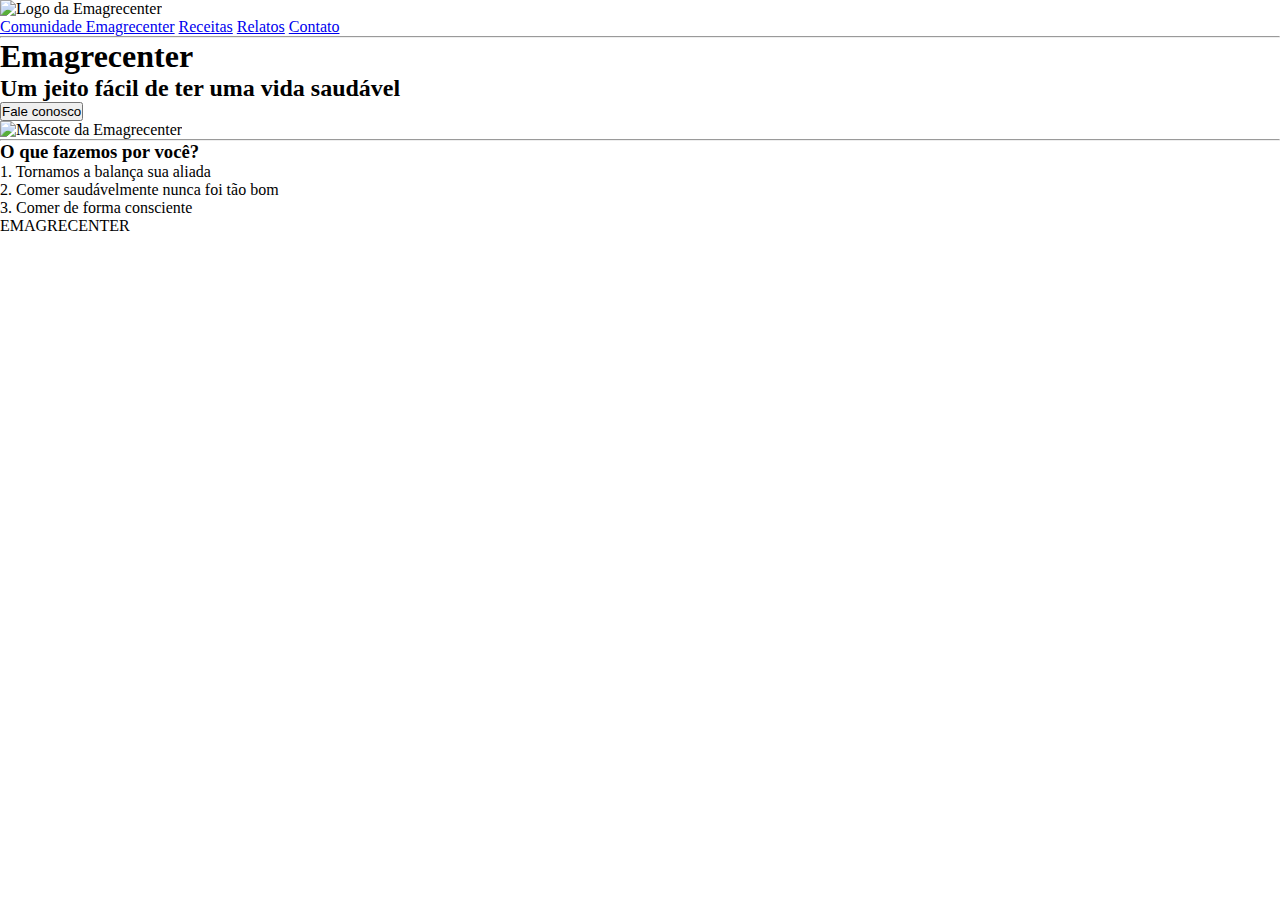
==== SITE - EMAGRECENTER/index.html @ cc0f8dbb "MUCH CHANGES" ====
<!DOCTYPE html>
<html lang="pt-br">
<head>
    <meta charset="UTF-8">
    <meta name="viewport" content="width=device-width, initial-scale=1.0">
    <meta name="description" content="Landing Page teste para habilidades">
    <link rel="stylesheet" href="style.css">
    <title>Emagrecenter - Landing Page</title>
</head>
<body>
    <header>
        <img class="header-img" src="" alt="Logo da Emagrecenter"/>
        <nav class="header-content">
            <a href="#">Comunidade Emagrecenter</a>
            <a href="#">Receitas</a>
            <a href="#">Relatos</a>
            <a href="#">Contato</a>
            <hr>
        </nav> <!--header-content-->
    </header>
    <main>
        <section class="main-section-one">
            <div class="main-content-one">
                <h1>Emagrecenter</h1>
                <h2>Um jeito fácil de ter uma vida saudável</h2>
                <a href="contact.html"><button>Fale conosco</button></a>
            </div>
            <img class="main-img" src="" alt="Mascote da Emagrecenter">
        </section><!--main-section-one-->
        <hr>
        <section class="main-section-two">
            <h3>O que fazemos por você?</h3>
            <p>1. Tornamos a balança sua aliada</p>
            <p>2. Comer saudávelmente nunca foi tão bom</p>
            <p>3. Comer de forma consciente</p>
        </section><!--main-section-two-->
    </main>
    <footer>
        <p>EMAGRECENTER</p>
    </footer>
</body>
</html>
---- SITE - EMAGRECENTER/style.css ----
* {
  margin: 0;
  padding: 0;
  box-sizing: border-box;
}/*# sourceMappingURL=style.css.map */
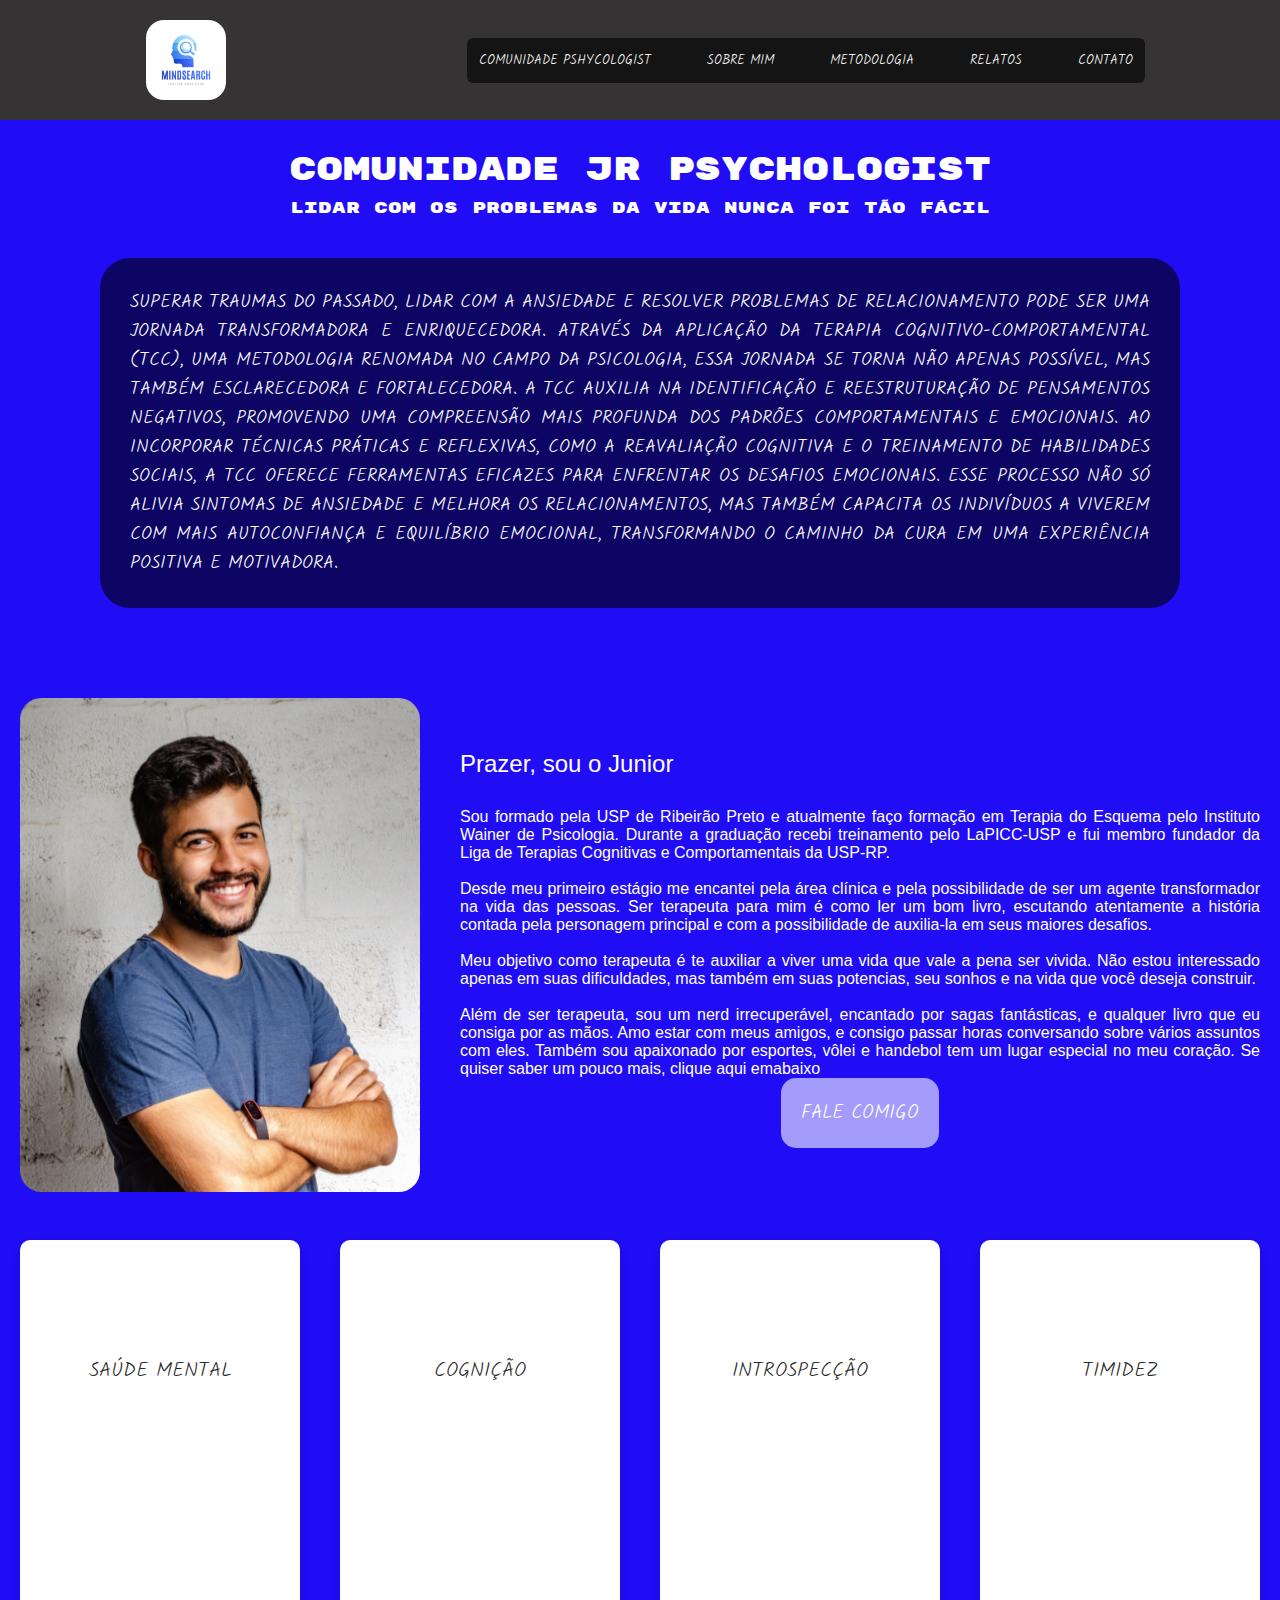
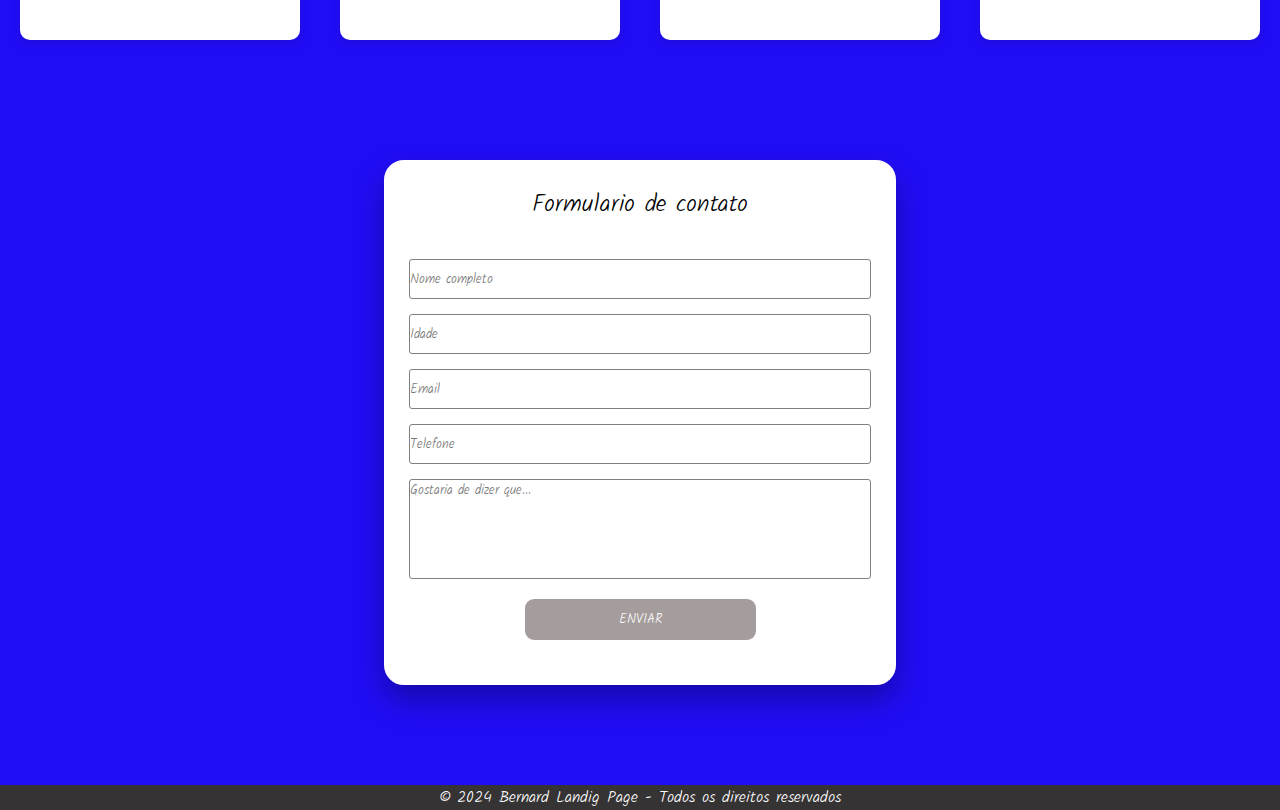
==== commit 5e540b9d: "algumas atualizações" ====
--- a/SITE - EMAGRECENTER/index.html
+++ b/SITE - EMAGRECENTER/index.html
@@ -5,38 +5,84 @@
     <meta name="viewport" content="width=device-width, initial-scale=1.0">
     <meta name="description" content="Landing Page teste para habilidades">
     <link rel="stylesheet" href="style.css">
-    <title>Emagrecenter - Landing Page</title>
+    <title>Psicologo Jr - Landing Page</title>
 </head>
 <body>
     <header>
-        <img class="header-img" src="" alt="Logo da Emagrecenter"/>
+        <img class="header-img" src="./assets/4859280.jpg" alt="Logo da Emagrecenter">
         <nav class="header-content">
-            <a href="#">Comunidade Emagrecenter</a>
-            <a href="#">Receitas</a>
+            <a href="#">Comunidade Pshycologist</a>
+            <a href="#">Sobre mim</a>
+            <a href="#">Metodologia</a>
             <a href="#">Relatos</a>
             <a href="#">Contato</a>
-            <hr>
-        </nav> <!--header-content-->
+        </nav>
     </header>
     <main>
         <section class="main-section-one">
-            <div class="main-content-one">
-                <h1>Emagrecenter</h1>
-                <h2>Um jeito fácil de ter uma vida saudável</h2>
-                <a href="contact.html"><button>Fale conosco</button></a>
+            <div class="section-one-header">
+                <h2>COMUNIDADE JR PSYCHOLOGIST</h2>
+                <p>Lidar com os problemas da vida nunca foi tão fácil</p>
+                <p>Superar traumas do passado, lidar com a ansiedade e resolver problemas de relacionamento pode ser uma jornada transformadora e enriquecedora. Através da aplicação da Terapia Cognitivo-Comportamental (TCC), uma metodologia renomada no campo da psicologia, essa jornada se torna não apenas possível, mas também esclarecedora e fortalecedora. A TCC auxilia na identificação e reestruturação de pensamentos negativos, promovendo uma compreensão mais profunda dos padrões comportamentais e emocionais. Ao incorporar técnicas práticas e reflexivas, como a reavaliação cognitiva e o treinamento de habilidades sociais, a TCC oferece ferramentas eficazes para enfrentar os desafios emocionais. Esse processo não só alivia sintomas de ansiedade e melhora os relacionamentos, mas também capacita os indivíduos a viverem com mais autoconfiança e equilíbrio emocional, transformando o caminho da cura em uma experiência positiva e motivadora.</p>
             </div>
-            <img class="main-img" src="" alt="Mascote da Emagrecenter">
-        </section><!--main-section-one-->
-        <hr>
+        </section>
+        
         <section class="main-section-two">
-            <h3>O que fazemos por você?</h3>
-            <p>1. Tornamos a balança sua aliada</p>
-            <p>2. Comer saudávelmente nunca foi tão bom</p>
-            <p>3. Comer de forma consciente</p>
-        </section><!--main-section-two-->
+            <div class="section-two-container">
+                <div class="section-two-img">
+                    <img src="./assets/foto.png" alt="Psicologo">
+                </div>
+                <div class="section-two-main">
+                    <h2>Prazer, sou o Junior</h2>
+                    <p>Sou formado pela USP de Ribeirão Preto e atualmente faço formação em Terapia do Esquema pelo Instituto Wainer de Psicologia. Durante a graduação recebi treinamento pelo LaPICC-USP e fui membro fundador da Liga de Terapias Cognitivas e Comportamentais da USP-RP. 
+                    <br><br>
+                    Desde meu primeiro estágio me encantei pela área clínica e pela possibilidade de ser um agente transformador na vida das pessoas. Ser terapeuta para mim é como ler um bom livro, escutando atentamente a história contada pela personagem principal e com a possibilidade de auxilia-la em seus maiores desafios. 
+                    <br><br>
+                    Meu objetivo como terapeuta é te auxiliar a viver uma vida que vale a pena ser vivida. Não estou interessado apenas em suas dificuldades, mas também em suas potencias, seu sonhos e na vida que você deseja construir. 
+                    <br><br>
+                    Além de ser terapeuta, sou um nerd irrecuperável, encantado por sagas fantásticas, e qualquer livro que eu consiga por as mãos. Amo estar com meus amigos, e consigo passar horas conversando sobre vários assuntos com eles. Também sou apaixonado por esportes, vôlei e handebol tem um lugar especial no meu coração. Se quiser saber um pouco mais, clique aqui emabaixo</p>
+                    <a href="contact.html"><button>Fale comigo</button></a>
+                </div>
+            </div>
+        </section>
+
+        <section class="main-section-three">
+            <div class="caixa">
+                <img src="assets/man-with-brain-highlighted.jpg" alt="" style="max-width: 100%;">
+                <h2>Saúde Mental</h2>
+                <a href="#"><button>Saber mais</button></a>
+            </div>
+            <div class="caixa">
+                <img src="assets/man-with-brain-highlighted.jpg" alt="" style="max-width: 100%;">
+                <h2>Cognição</h2>
+                <a href="#"><button>Saber mais</button></a>
+            </div>
+            <div class="caixa">
+                <img src="assets/man-with-brain-highlighted.jpg" alt="" style="max-width: 100%;">
+                <h2>Introspecção</h2>
+                <a href="#"><button>Saber mais</button></a>
+            </div>
+            <div class="caixa">
+                <img src="assets/man-with-brain-highlighted.jpg" alt="" style="max-width: 100%;">
+                <h2>Timidez</h2>
+                <a href="#"><button>Saber mais</button></a>
+            </div>
+        </section>
+
+        <section class="main-section-four">
+            <form action="">
+                <h2>Formulario de contato</h2>
+                <input type="text" placeholder="Nome completo">
+                <input type="number" placeholder="Idade">
+                <input type="email" placeholder="Email">
+                <input type="tel" placeholder="Telefone">
+                <textarea name="msg" placeholder="Gostaria de dizer que..."></textarea>
+                <button>Enviar</button>
+            </form>
+        </section>
     </main>
     <footer>
-        <p>EMAGRECENTER</p>
+        <p>&copy; 2024 Bernard Landig Page - Todos os direitos reservados</p>
     </footer>
 </body>
-</html>+</html>
--- a/SITE - EMAGRECENTER/style.css
+++ b/SITE - EMAGRECENTER/style.css
@@ -1,5 +1,277 @@
+@charset "UTF-8";
+@import url("https://fonts.googleapis.com/css2?family=Rubik+Mono+One&display=swap");
+@import url("https://fonts.googleapis.com/css2?family=Kalam:wght@300;400;700&family=Rubik+Mono+One&display=swap");
 * {
   margin: 0;
   padding: 0;
   box-sizing: border-box;
+  font-family: "Kalam", cursive;
+  font-weight: 300;
+  font-style: normal;
+}
+
+body {
+  background-color: #210df5;
+}
+
+/*ESTILO DO CABEÇALHO*/
+header {
+  padding: 10px 20px;
+  display: flex;
+  align-items: center;
+  justify-content: space-around;
+  background-color: rgb(53, 51, 51);
+}
+
+header .header-img {
+  width: 100px;
+  padding: 10px;
+  border-radius: 28px;
+}
+
+header nav {
+  display: flex;
+  gap: 40px;
+  padding: 4px 4px;
+  border-radius: 6px;
+  background-color: rgba(0, 0, 0, 0.593);
+  align-items: center;
+}
+
+header nav a {
+  color: #ffffff;
+  text-decoration: none;
+  text-transform: uppercase;
+  font-size: 13px;
+  transition: 0.7s;
+  padding: 8px;
+  display: flex;
+  align-items: center;
+}
+
+header nav a:hover {
+  transition: 1s;
+  background-color: white;
+  color: black;
+  padding: 12px;
+  border-radius: 10px;
+}
+
+header ul li.dropdwon {
+  display: inline-block;
+}
+
+/*ESTILO DA MAIN*/
+main .main-section-one {
+  display: flex;
+}
+
+main .section-one-header h2 {
+  font-family: "Rubik Mono One", monospace;
+  text-align: center;
+  padding-top: 30px;
+  padding-bottom: 8px;
+  font-size: 32px;
+  color: white;
+}
+
+main .section-one-header h2 + p {
+  text-align: center;
+  padding-bottom: 40px;
+  font-size: 16px;
+  font-family: "Rubik Mono One", monospace;
+  color: white;
+}
+
+main .section-one-header p + p {
+  text-transform: uppercase;
+  text-align: justify;
+  margin: 0 100px;
+  font-size: 18px;
+  color: white;
+  background-color: rgba(0, 0, 0, 0.593);
+  padding: 30px;
+  border-radius: 30px;
+}
+
+/*ESTILO DA MAIN SECTION TWO*/
+.main-section-two .section-two-container {
+  display: flex;
+  align-items: center;
+  padding-top: 70px;
+  color: white;
+}
+
+.main-section-two .section-two-img {
+  flex: 1;
+  padding: 20px;
+}
+
+.main-section-two .section-two-img img {
+  width: 100%;
+  border-radius: 10px;
+}
+
+.main-section-two .section-two-main {
+  flex: 2;
+  padding: 20px;
+}
+
+.main-section-two .section-two-main h2 {
+  padding-bottom: 30px;
+}
+
+.main-section-two .section-two-main h2, .main-section-two .section-two-main p {
+  text-align: justify;
+  font-family: "Lucida Sans", "Lucida Sans Regular", "Lucida Grande", "Lucida Sans Unicode", Geneva, Verdana, sans-serif;
+}
+
+.main-section-two .section-two-main a {
+  display: flex;
+  justify-content: center;
+  text-decoration: none;
+}
+
+.main-section-two .section-two-main button {
+  background-color: rgba(255, 255, 255, 0.593);
+  padding: 20px;
+  font-size: 19px;
+  text-transform: uppercase;
+  border: none;
+  border-radius: 15px;
+  color: white;
+  transition: 1s;
+}
+
+.main-section-two .section-two-main button:hover {
+  color: rgb(0, 0, 0);
+  background-color: white;
+  transform: scale(1.1);
+  transition: all 0.7s;
+  cursor: pointer;
+}
+
+/*ESTILO DA MAIN SECTION THREE*/
+.main-section-three {
+  display: flex;
+  align-items: center;
+}
+
+.main-section-three .caixa {
+  width: 300px;
+  padding: 40px;
+  height: 400px;
+  background-color: rgb(255, 255, 255);
+  margin: 20px;
+  box-shadow: 0 4px 8px rgba(0, 0, 0, 0.1);
+  border-radius: 10px;
+  transition: 1s;
+}
+
+.main-section-three .caixa:hover {
+  background-color: gray;
+  transform: scale(1.04);
+  transition: all 1s;
+}
+
+.main-section-three .caixa h2 {
+  font-size: 20px;
+  text-align: center;
+  text-transform: uppercase;
+  margin-top: 25%;
+  color: rgba(0, 0, 0, 0.859);
+}
+
+.main-section-three .caixa a {
+  display: flex;
+  justify-content: center;
+  margin-top: 50px;
+  text-decoration: none;
+}
+
+.main-section-three .caixa a button {
+  padding: 3px;
+  border-radius: 9px;
+  border: none;
+  cursor: pointer;
+  background-color: rgba(255, 255, 255, 0.593);
+  color: white;
+  text-transform: uppercase;
+}
+
+.main-section-three .caixa a button:hover {
+  background-color: white;
+  color: black;
+}
+
+/*ESTILO DA SECTION FOUR*/
+.main-section-four form {
+  display: flex;
+  width: 40%;
+  background-color: white;
+  margin: 100px auto;
+  flex-direction: column;
+  border: 5px solid white;
+  box-shadow: 0 15px 30px rgba(0, 0, 0, 0.3);
+  padding: 20px;
+  border-radius: 20px;
+}
+
+.main-section-four form h2 {
+  text-align: center;
+  padding-bottom: 20px;
+}
+
+.main-section-four form input, textarea {
+  display: block;
+  margin-top: 15px;
+  border-radius: 3px;
+  height: 40px;
+  border: 1px solid gray;
+}
+
+.main-section-four form textarea {
+  resize: none;
+  height: 100px;
+}
+
+.main-section-four form button {
+  padding: 10px;
+  border-radius: 9px;
+  border: none;
+  cursor: pointer;
+  background-color: rgba(159, 150, 150, 0.938);
+  color: white;
+  text-transform: uppercase;
+  width: 50%;
+  margin: 20px auto;
+}
+
+.main-section-four form button:hover {
+  color: black;
+  background-color: rgb(131, 123, 123);
+}
+
+/*ESTILO DO FOOTER*/
+footer {
+  display: flex;
+  flex-direction: column;
+}
+
+footer hr {
+  padding: 10px;
+  background-color: white;
+}
+
+footer a {
+  text-decoration: none;
+  color: black;
+  flex-direction: column;
+  padding: 10px;
+}
+
+footer p {
+  text-align: center;
+  background-color: rgb(53, 51, 51);
+  color: white;
 }/*# sourceMappingURL=style.css.map */